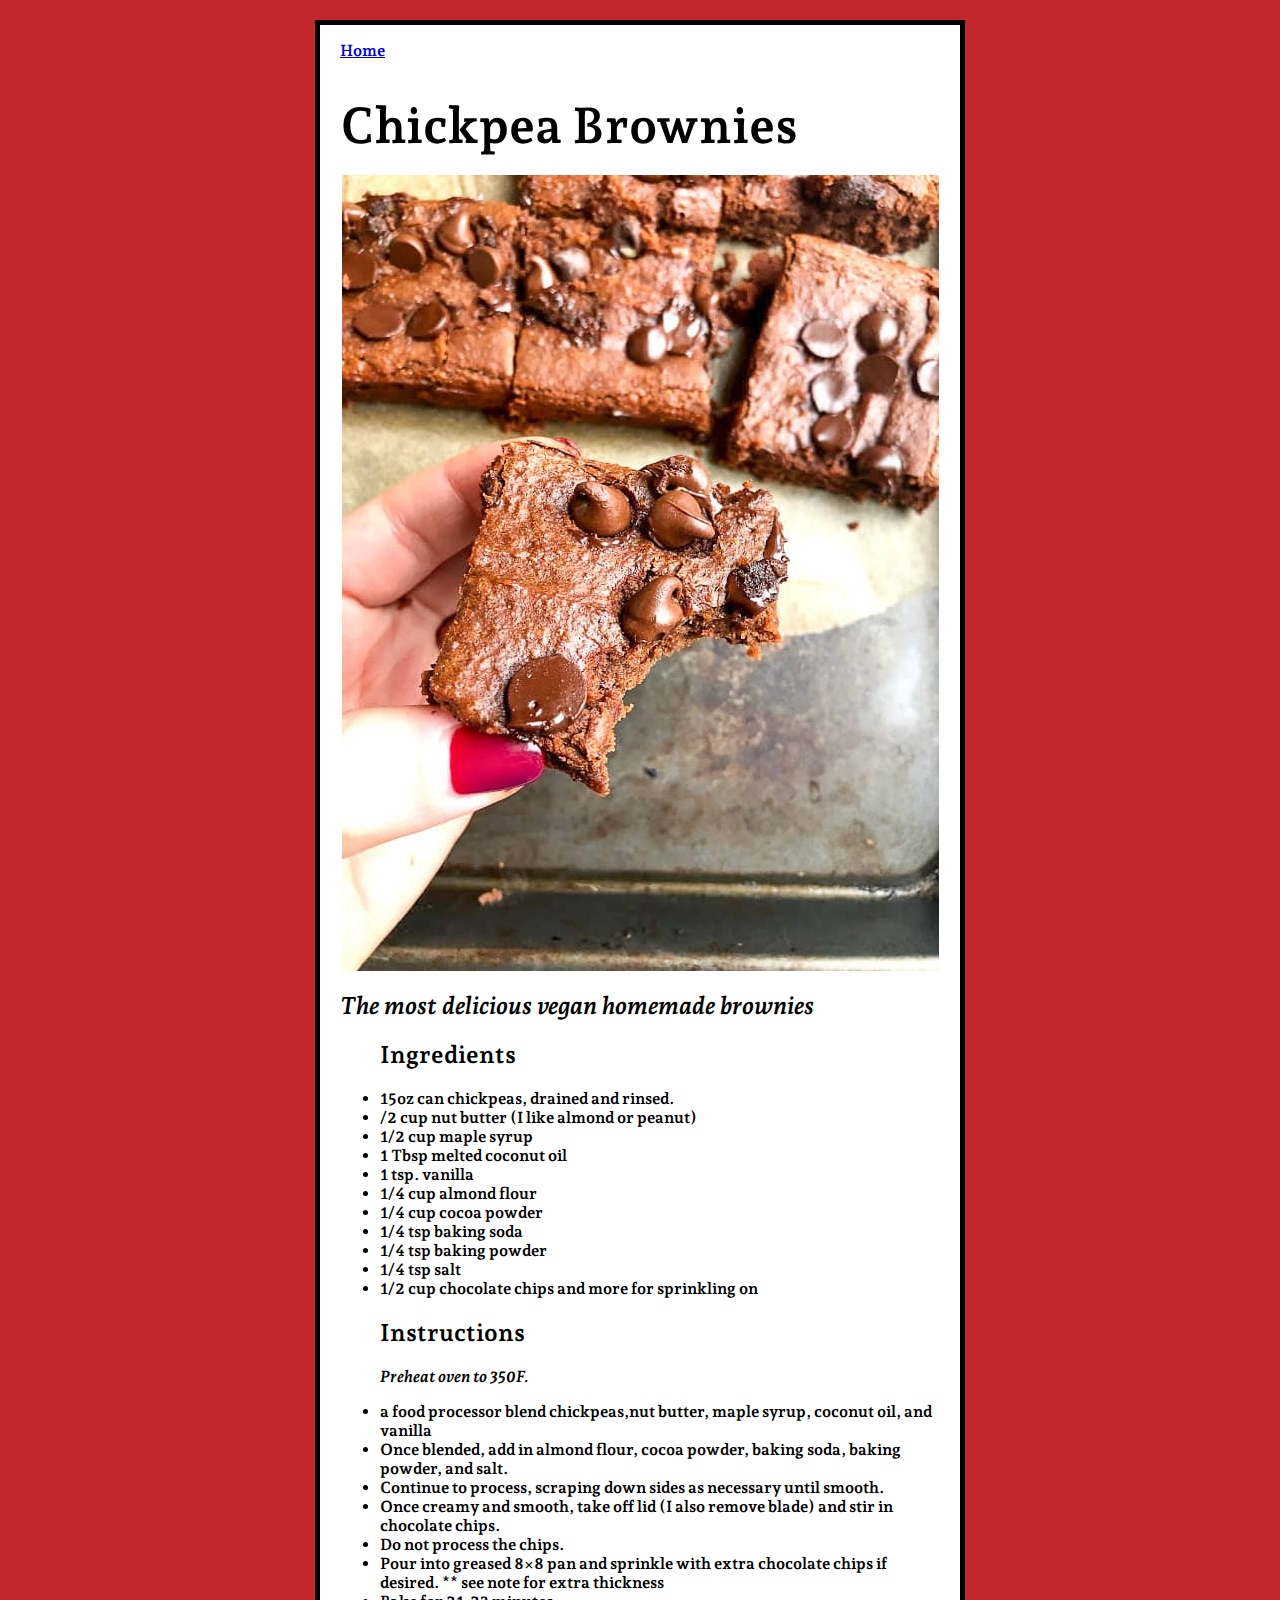
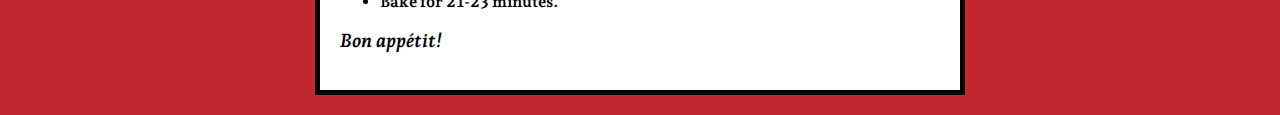
==== treat.html @ 68f77bd4 "first commit" ====
<!DOCTYPE html>
<html>
    <head>
        <meta charset="utf-8" />
        <title>Chickpea Brownies</title>
        <link rel="preconnect" href="https://fonts.googleapis.com">
<link rel="preconnect" href="https://fonts.gstatic.com" crossorigin>
<link href="https://fonts.googleapis.com/css2?family=Andada+Pro:wght@500&display=swap" rel="stylesheet">
    <link href="styles/style.css" rel="stylesheet">
    </head>
<body>
    <p><a href="index.html">Home</a></p>
    <h1>Chickpea Brownies</h1>
    <img src="images/chickpea_brownie.jpeg" alt="chickpea brownies">

    <h2><em>The most delicious vegan homemade brownies</em></h2>
    <ul>
        <h2>Ingredients</h2>

            <li>15oz can chickpeas, drained and rinsed.</li>
            <li>/2 cup nut butter (I like almond or peanut)</li>
            <li>1/2 cup maple syrup</li>
            <li>1 Tbsp melted coconut oil</li>
            <li>1 tsp. vanilla</li>
            <li>1/4 cup almond flour</li>
            <li>1/4 cup cocoa powder</li>
            <li>1/4 tsp baking soda</li>
            <li>1/4 tsp baking powder</li>
            <li>1/4 tsp salt</li>
            <li>1/2 cup chocolate chips and more for sprinkling on</li>
    </ul>

    <ul>
        <h2>Instructions</h2>
        <p><em>Preheat oven to 350F.</em></p>

<li> a food processor blend chickpeas,nut butter,
maple syrup, coconut oil, and vanilla</li>
<li>Once blended, add in almond flour, cocoa powder, baking soda, baking powder, and salt.</li>
<li>Continue to process, scraping down sides as necessary until smooth.</li>
<li>Once creamy and smooth, take off lid (I also remove blade) and stir in chocolate chips.</li>
<li>Do not process the chips.</li>
<li>Pour into greased 8×8 pan and sprinkle with extra chocolate chips if desired. ** see note for extra thickness</li>
<li>Bake for 21-23 minutes.</li>
    </ul>
<h3><em>Bon appétit!</em></h3>


</body>
   
    
</html>
---- styles/style.css ----
html {
    font-family: 'Andada Pro', serif; 
    background-color: antiquewhite;
    font-weight: bold;
    background-color: #c1272d;
}

h1 {
    font-size: 50px;
    margin: 0;
    padding: 20px 0;
    
}
 
img{
    display: block;
    margin: 0 auto;
}

body {
    width: 600px;
    margin: 20px auto;
    background-color: white;
    padding: 0 20px 20px 20px;
    border: 5px solid black;
  }
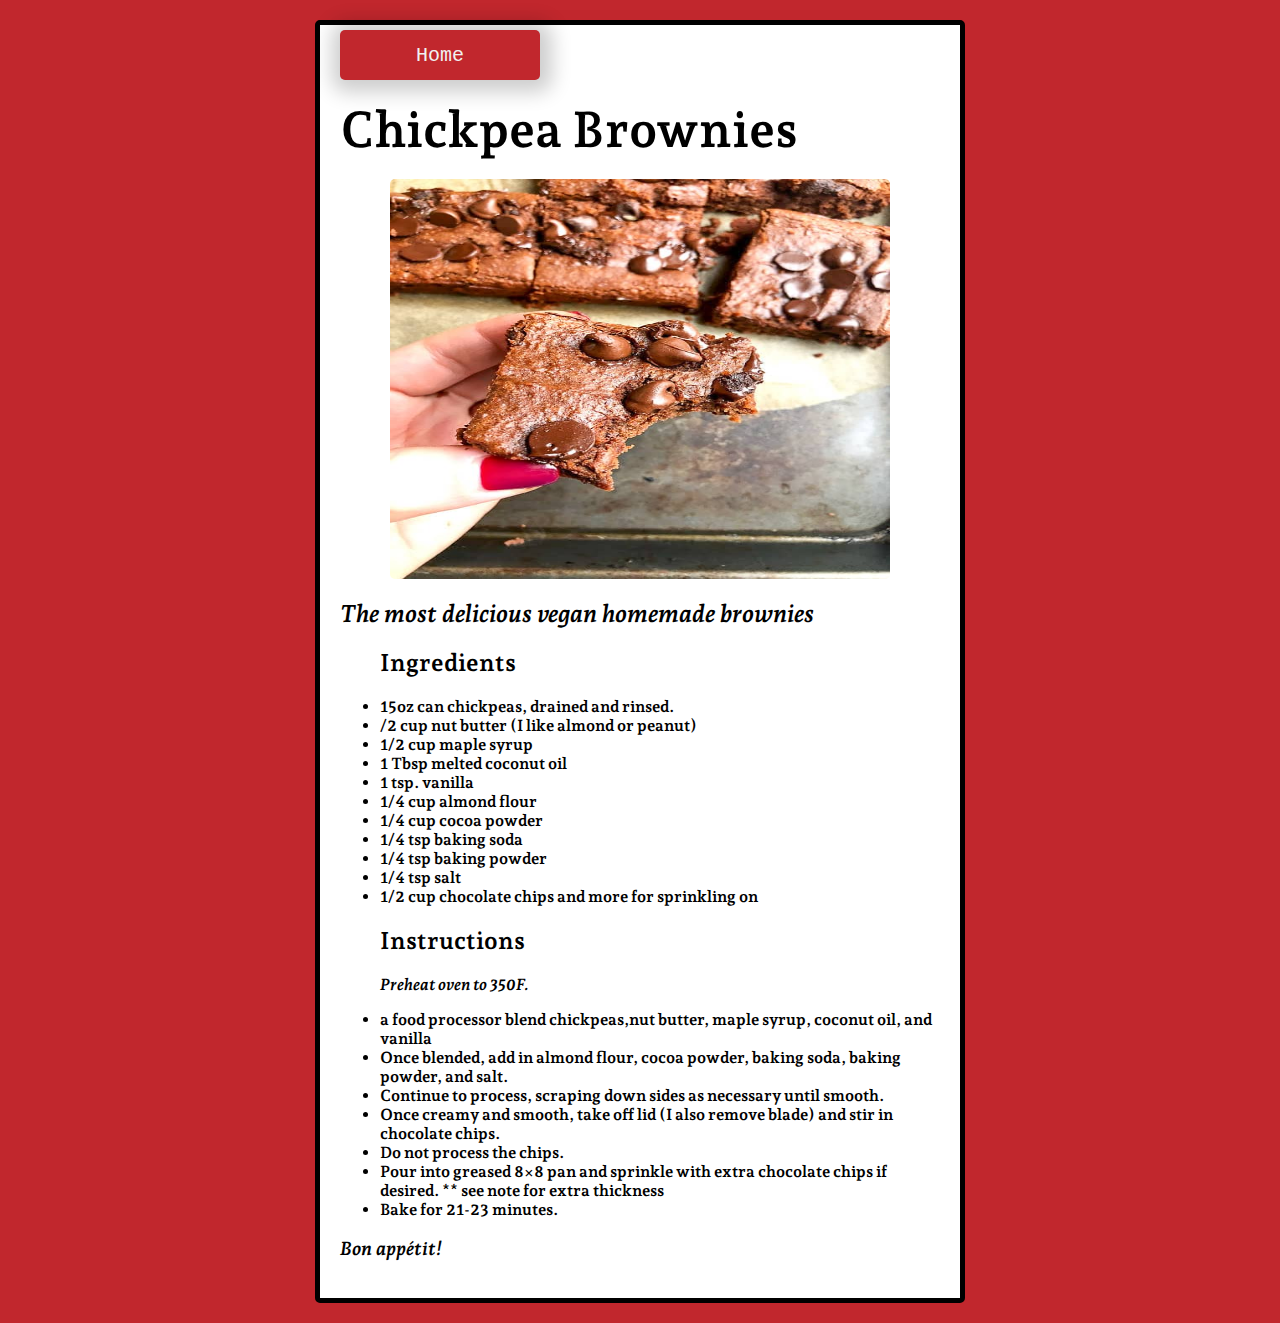
==== commit 3b6b3564: "update" ====
--- a/treat.html
+++ b/treat.html
@@ -5,14 +5,24 @@
         <title>Chickpea Brownies</title>
         <link rel="preconnect" href="https://fonts.googleapis.com">
 <link rel="preconnect" href="https://fonts.gstatic.com" crossorigin>
+<link rel="icon" type="image/png" href="images/favicon.png" />
 <link href="https://fonts.googleapis.com/css2?family=Andada+Pro:wght@500&display=swap" rel="stylesheet">
     <link href="styles/style.css" rel="stylesheet">
     </head>
 <body>
-    <p><a href="index.html">Home</a></p>
+    <div class="main-wrapper2">
+        <div class="homebtn">
+    <a href="index.html">
+        <button class="homeBtn">Home</button>
+    </a>
+</div>
+<div class="header2">
     <h1>Chickpea Brownies</h1>
-    <img src="images/chickpea_brownie.jpeg" alt="chickpea brownies">
-
+</div>
+<div class="img-brownies">
+    <img class="browniesImg" width="500px" height="400px" src="images/chickpea_brownie.jpeg" alt="chickpea brownies">
+</div>
+<div class="ingredients">
     <h2><em>The most delicious vegan homemade brownies</em></h2>
     <ul>
         <h2>Ingredients</h2>
@@ -29,7 +39,8 @@
             <li>1/4 tsp salt</li>
             <li>1/2 cup chocolate chips and more for sprinkling on</li>
     </ul>
-
+</div>
+<div class="instructions">
     <ul>
         <h2>Instructions</h2>
         <p><em>Preheat oven to 350F.</em></p>
@@ -44,7 +55,8 @@
 <li>Bake for 21-23 minutes.</li>
     </ul>
 <h3><em>Bon appétit!</em></h3>
-
+</div>
+</div>
 
 </body>
    
--- a/styles/style.css
+++ b/styles/style.css
@@ -15,6 +15,7 @@
 img{
     display: block;
     margin: 0 auto;
+    border-radius: 5px;
 }
 
 body {
@@ -23,4 +24,118 @@
     background-color: white;
     padding: 0 20px 20px 20px;
     border: 5px solid black;
+    border-radius: 5px;
   }
+
+  .collapsible {
+    background-color: #eee;
+    color: #444;
+    cursor: pointer;
+    padding: 18px;
+    width: 100%;
+    border: none;
+    text-align: left;
+    outline: none;
+    font-size: 15px;
+    border-radius: 5px;
+  }
+  
+  
+  .collapsible:hover {
+    background-color: #ccc;
+  }
+  
+  
+  .collapsible-content {
+    padding: 0 18px;
+    display: none;
+    overflow: hidden;
+    background-color: #f1f1f1;
+    border-radius: 5px;
+  }
+  
+  
+  .collapsible-content.visible {
+    display: block;
+  }
+
+  .treatBtn {
+    cursor: pointer;
+    outline: none;
+    width: 200px;
+    height: 50px;
+    font-family: 'Courier New', Courier, monospace;
+    font-size: 20px;
+    color: #f1f1f1;
+    background: #c1272d;
+    border: none;
+    border-radius: 5px;
+    box-shadow: 2px 2px 20px 10px rgba(0, 0, 0, 0.2);
+    /* 1.horizontal 2.vertical 3.blair 4.spread rgba 1.red 2.green 3.blue 4.opicity of the shadow */
+}
+
+.treatBtn:hover{
+  filter: brightness(95%);
+}
+
+.treatBtn:active {
+  transform: scale(0.98);
+}
+
+.homeBtn {
+  margin-top: 5px;
+  cursor: pointer;
+  outline: none;
+  width: 200px;
+  height: 50px;
+  font-family: 'Courier New', Courier, monospace;
+  font-size: 20px;
+  color: #f1f1f1;
+  background: #c1272d;
+  border: none;
+  border-radius: 5px;
+  box-shadow: 2px 2px 20px 10px rgba(0, 0, 0, 0.2);
+  /* 1.horizontal 2.vertical 3.blair 4.spread rgba 1.red 2.green 3.blue 4.opicity of the shadow */
+}
+
+.homeBtn:hover{
+filter: brightness(95%);
+}
+
+.homeBtn:active {
+transform: scale(0.98);
+}
+
+.browniesImg{
+  border-radius: 5px;
+}
+
+
+.fa {
+  border-radius: 5px;
+  padding: 20px;
+  font-size: 30px;
+  width: 50px;
+  text-align: center;
+  text-decoration: none;
+}
+
+
+.fa:hover {
+  opacity: 0.7;
+}
+
+.fa-facebook {
+  background: #3B5998;
+  color: white;
+}
+
+.fa-github {
+  background: #171515;
+  color: white;
+}
+
+.fa-linkedin {
+  background:  #0e76a8;
+  color: white;
+}